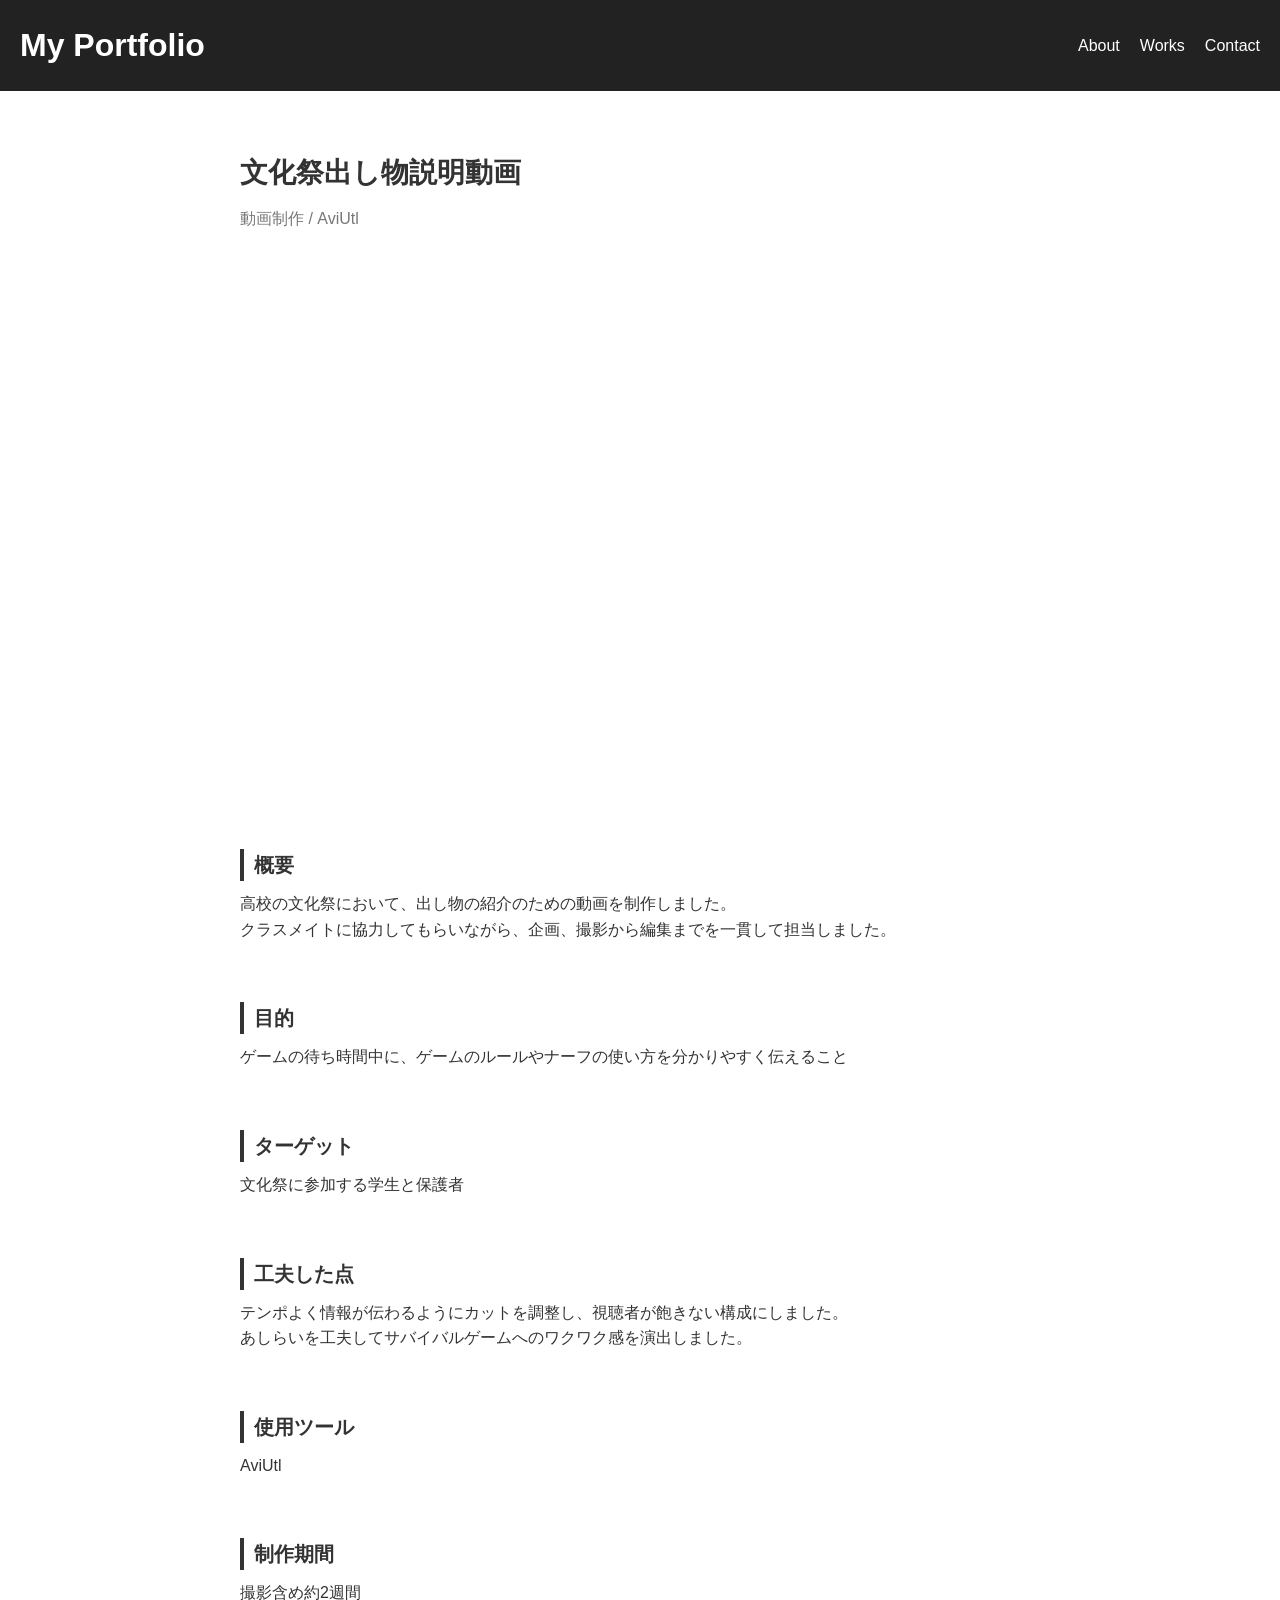
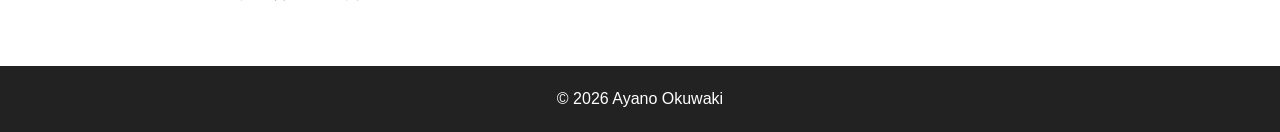
==== work_04.html @ 7dfdf5ab "各ページ作成" ====
<!DOCTYPE html>
<html lang="ja">
<head>
  <meta charset="UTF-8">
  <meta name="viewport" content="width=device-width, initial-scale=1.0">
  <title>文化祭出し物説明動画 | Portfolio</title>
  <link rel="stylesheet" href="work_04.css">
</head>

<body>

<header class="header">
  <h1 class="logo"><a href="index.html">My Portfolio</a></h1>
  <nav>
    <ul class="nav">
      <li><a href="index.html#about">About</a></li>
      <li><a href="index.html#works">Works</a></li>
      <li><a href="index.html#contact">Contact</a></li>
    </ul>
  </nav>
</header>

<main class="work-detail">

  <section class="section">
    <h1 class="work-title">文化祭出し物説明動画</h1>
    <p class="work-sub">動画制作 / AviUtl</p>
  </section>

  <section class="section">
      <iframe src="https://www.youtube.com/embed/r6qwOFw-28Y?si=jWMhXEhtY-xWs4Z1" title="YouTube video player" frameborder="0" allow="accelerometer; autoplay; clipboard-write; encrypted-media; gyroscope; picture-in-picture; web-share" referrerpolicy="strict-origin-when-cross-origin" allowfullscreen></iframe>
  </section>

  <section class="section">
    <h2>概要</h2>
    <p>高校の文化祭において、出し物の紹介のための動画を制作しました。<br>
    クラスメイトに協力してもらいながら、企画、撮影から編集までを一貫して担当しました。</p>
  </section>

  <section class="section">
    <h2>目的</h2>
    <p>ゲームの待ち時間中に、ゲームのルールやナーフの使い方を分かりやすく伝えること</p>
  </section>

  <section class="section">
    <h2>ターゲット</h2>
    <p>文化祭に参加する学生と保護者</p>
  </section>

  <section class="section">
    <h2>工夫した点</h2>
    <p>テンポよく情報が伝わるようにカットを調整し、視聴者が飽きない構成にしました。<br>
    あしらいを工夫してサバイバルゲームへのワクワク感を演出しました。</p>
  </section>

  <section class="section">
    <h2>使用ツール</h2>
    <p>AviUtl</p>
  </section>

  <section class="section">
    <h2>制作期間</h2>
    <p>撮影含め約2週間</p>
  </section>

</main>

<footer class="footer">
  <p>© 2026 Ayano Okuwaki</p>
</footer>

</body>
</html>
---- work_04.css ----
* {
  margin: 0;
  padding: 0;
  box-sizing: border-box;
}

/* 全体 */
body {
  font-family: Arial, sans-serif;
  line-height: 1.6;
  color: #333;
}

/* ヘッダー */
.header {
  background-color: #222;
  display: flex;
  justify-content: space-between;
  align-items: center;
  padding: 20px;
  color: #fff;
}

.header h1 a{
    text-decoration: none;
    color: #fff;
}

.nav {
  display: flex;
  gap: 20px;
  list-style: none;
}

.nav a {
  text-decoration: none;
  color: #fff;
}

.work-detail {
  max-width: 800px;
  margin: 0 auto;
}

.section {
  margin: 60px 0;
}

.work-title {
  font-size: 28px;
  margin-bottom: 10px;
}

.work-sub {
  color: #777;
}

.work-main-img {
  width: 100%;
  margin: 20px 0;
}

.section iframe {
  width: 100%;
  height: 450px;
  margin: 20px 0;
}

/* 見出しちょいデザイン */
.section h2 {
  font-size: 20px;
  margin-bottom: 10px;
  border-left: 4px solid #333;
  padding-left: 10px;
}

/* フッター */
.footer {
  text-align: center;
  padding: 20px;
  background: #222;
  color: #fff;
}

@media  screen and (max-width: 767px) {
    .section{
        margin: 20% 5%;
    }
    .main-section{
        margin: 0 5%;
        display: flex;
        overflow-x: scroll;
        overflow-y: hidden;/*横スクロールのみ有効に*/
        scroll-snap-type: x mandatory;
        gap: 20px;
            /* Chrome, Safari, Edge (WebKit系) */
        -webkit-overflow-scrolling: touch; /* スマホでの慣性スクロールを有効に */
    }
    .section iframe {
        width: 100%;
        height: 200px;
    }
}
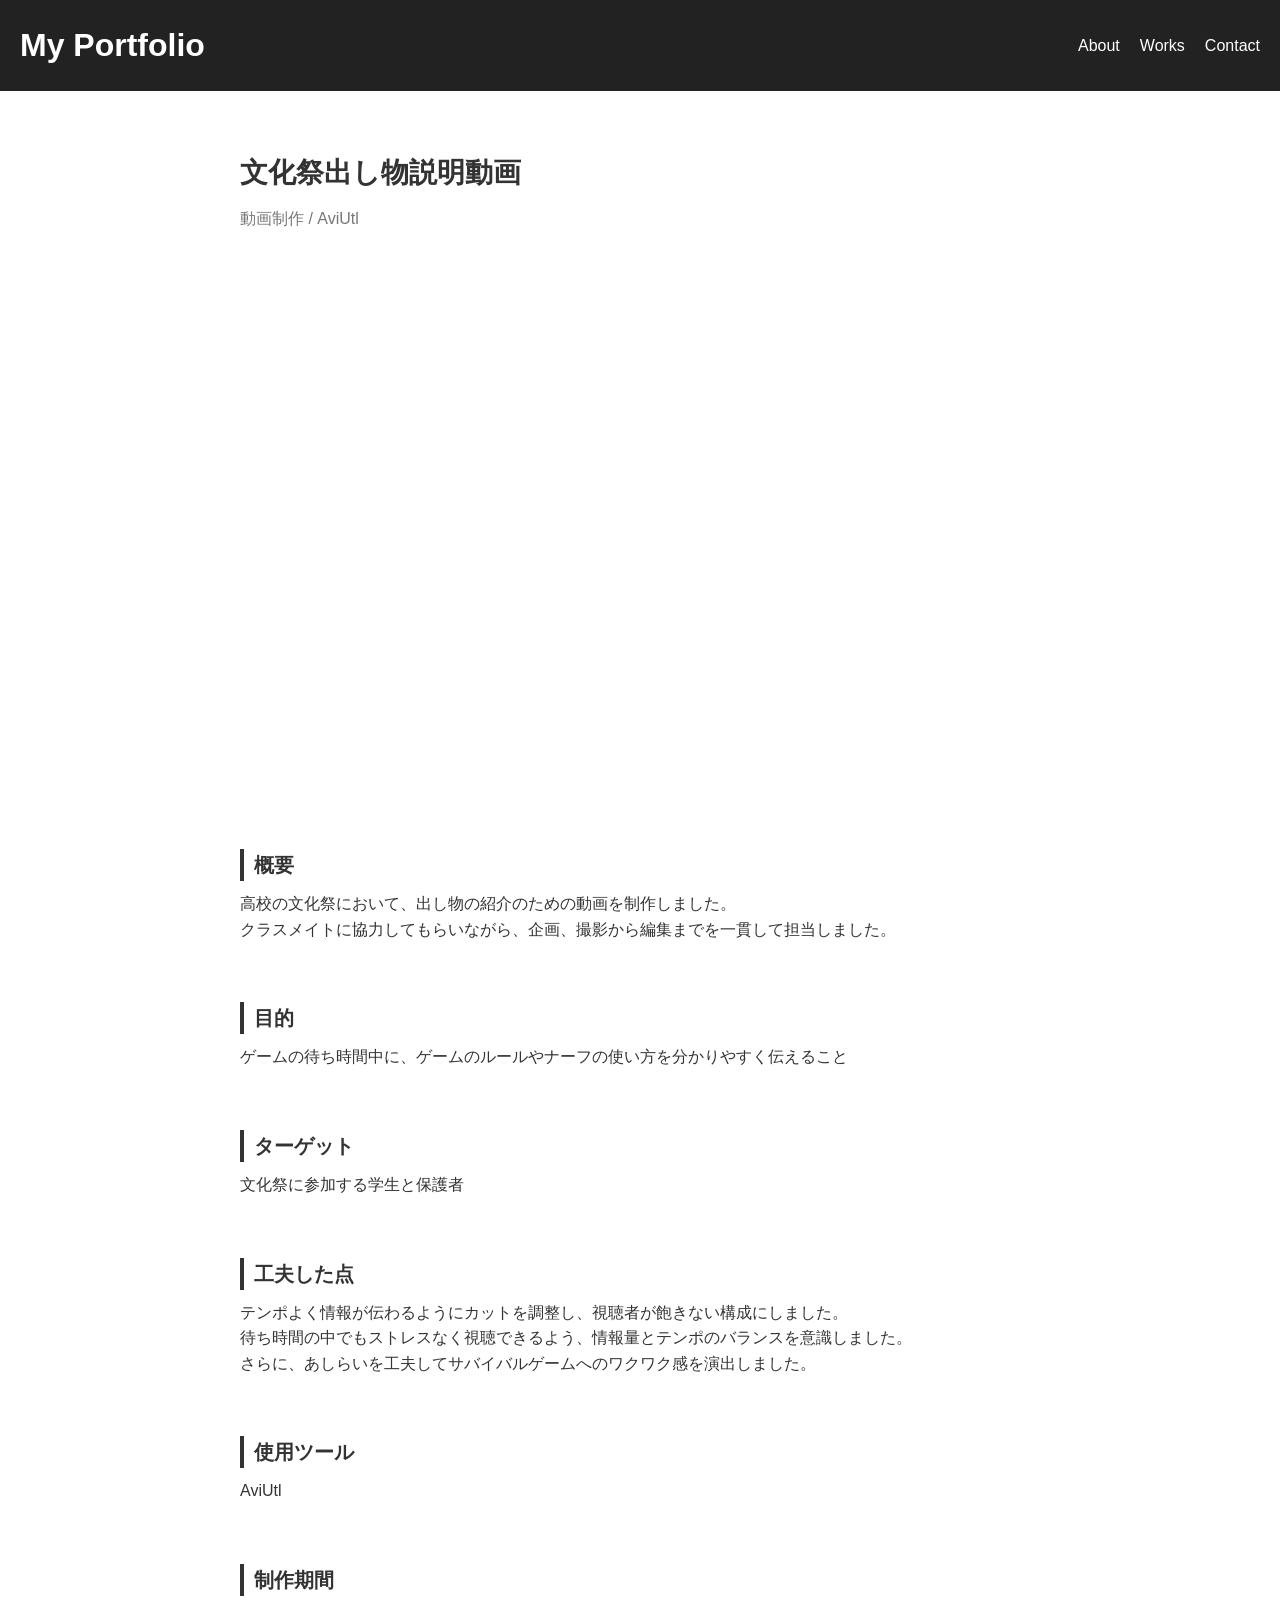
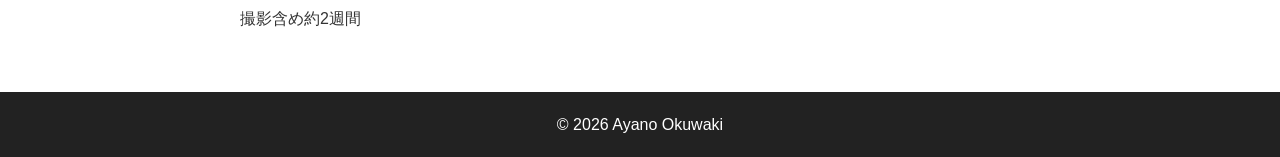
==== commit bfca8464: "文言ちょっと直し" ====
--- a/work_04.html
+++ b/work_04.html
@@ -50,7 +50,8 @@
   <section class="section">
     <h2>工夫した点</h2>
     <p>テンポよく情報が伝わるようにカットを調整し、視聴者が飽きない構成にしました。<br>
-    あしらいを工夫してサバイバルゲームへのワクワク感を演出しました。</p>
+      待ち時間の中でもストレスなく視聴できるよう、情報量とテンポのバランスを意識しました。<br>
+    さらに、あしらいを工夫してサバイバルゲームへのワクワク感を演出しました。</p>
   </section>
 
   <section class="section">
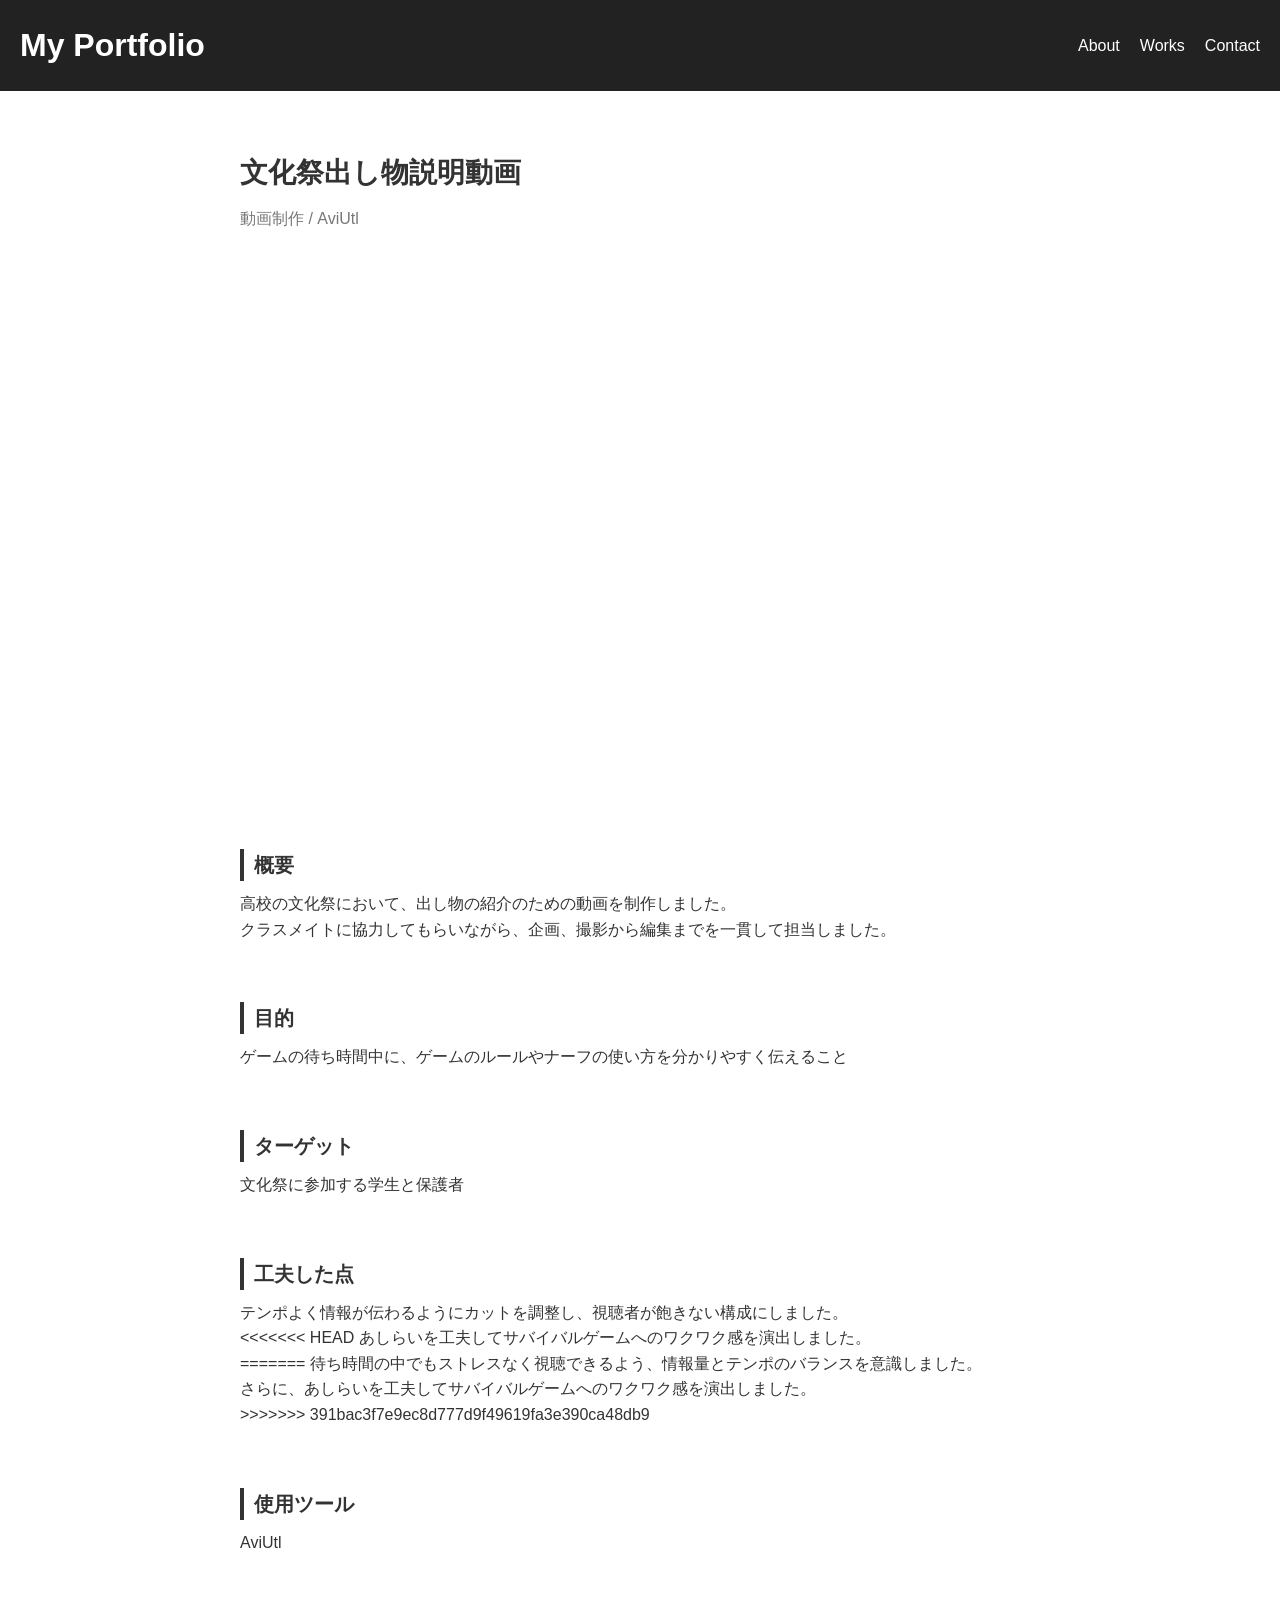
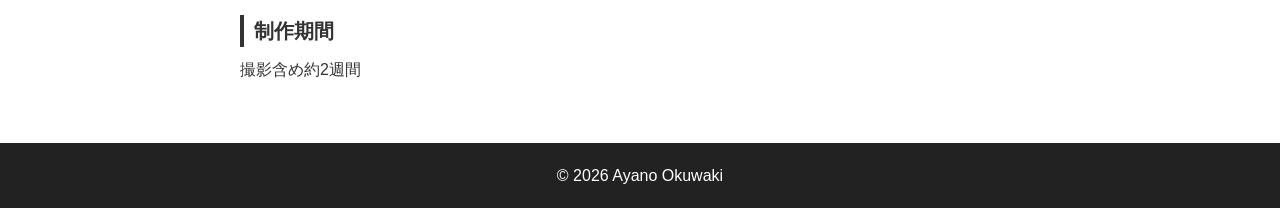
==== commit 2b351403: "Merge branch 'main' of https://github.com/potato0823/Portfolio" ====
--- a/work_04.html
+++ b/work_04.html
@@ -50,8 +50,12 @@
   <section class="section">
     <h2>工夫した点</h2>
     <p>テンポよく情報が伝わるようにカットを調整し、視聴者が飽きない構成にしました。<br>
+<<<<<<< HEAD
+    あしらいを工夫してサバイバルゲームへのワクワク感を演出しました。</p>
+=======
       待ち時間の中でもストレスなく視聴できるよう、情報量とテンポのバランスを意識しました。<br>
     さらに、あしらいを工夫してサバイバルゲームへのワクワク感を演出しました。</p>
+>>>>>>> 391bac3f7e9ec8d777d9f49619fa3e390ca48db9
   </section>
 
   <section class="section">
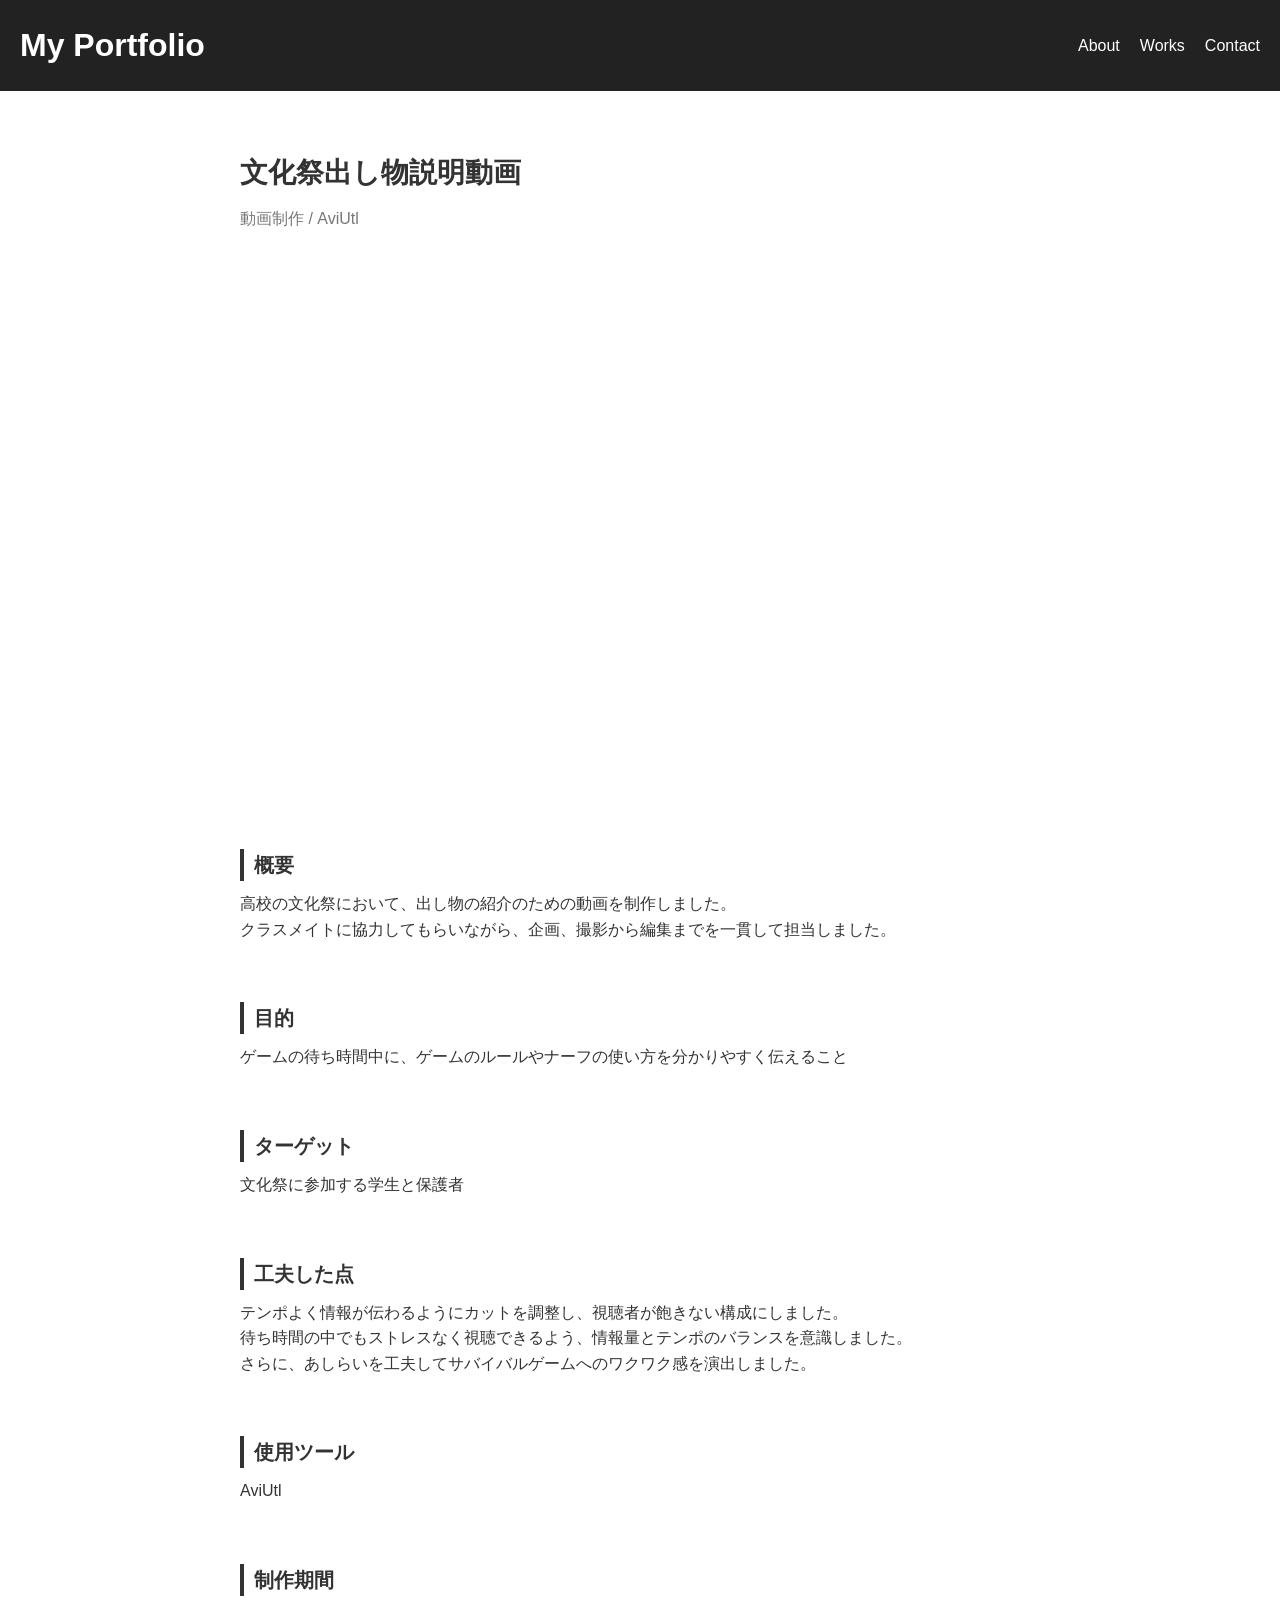
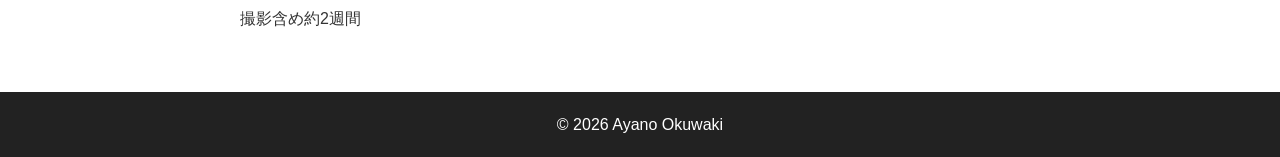
==== commit a76c694d: "文字直し" ====
--- a/work_04.html
+++ b/work_04.html
@@ -50,12 +50,8 @@
   <section class="section">
     <h2>工夫した点</h2>
     <p>テンポよく情報が伝わるようにカットを調整し、視聴者が飽きない構成にしました。<br>
-<<<<<<< HEAD
-    あしらいを工夫してサバイバルゲームへのワクワク感を演出しました。</p>
-=======
       待ち時間の中でもストレスなく視聴できるよう、情報量とテンポのバランスを意識しました。<br>
     さらに、あしらいを工夫してサバイバルゲームへのワクワク感を演出しました。</p>
->>>>>>> 391bac3f7e9ec8d777d9f49619fa3e390ca48db9
   </section>
 
   <section class="section">
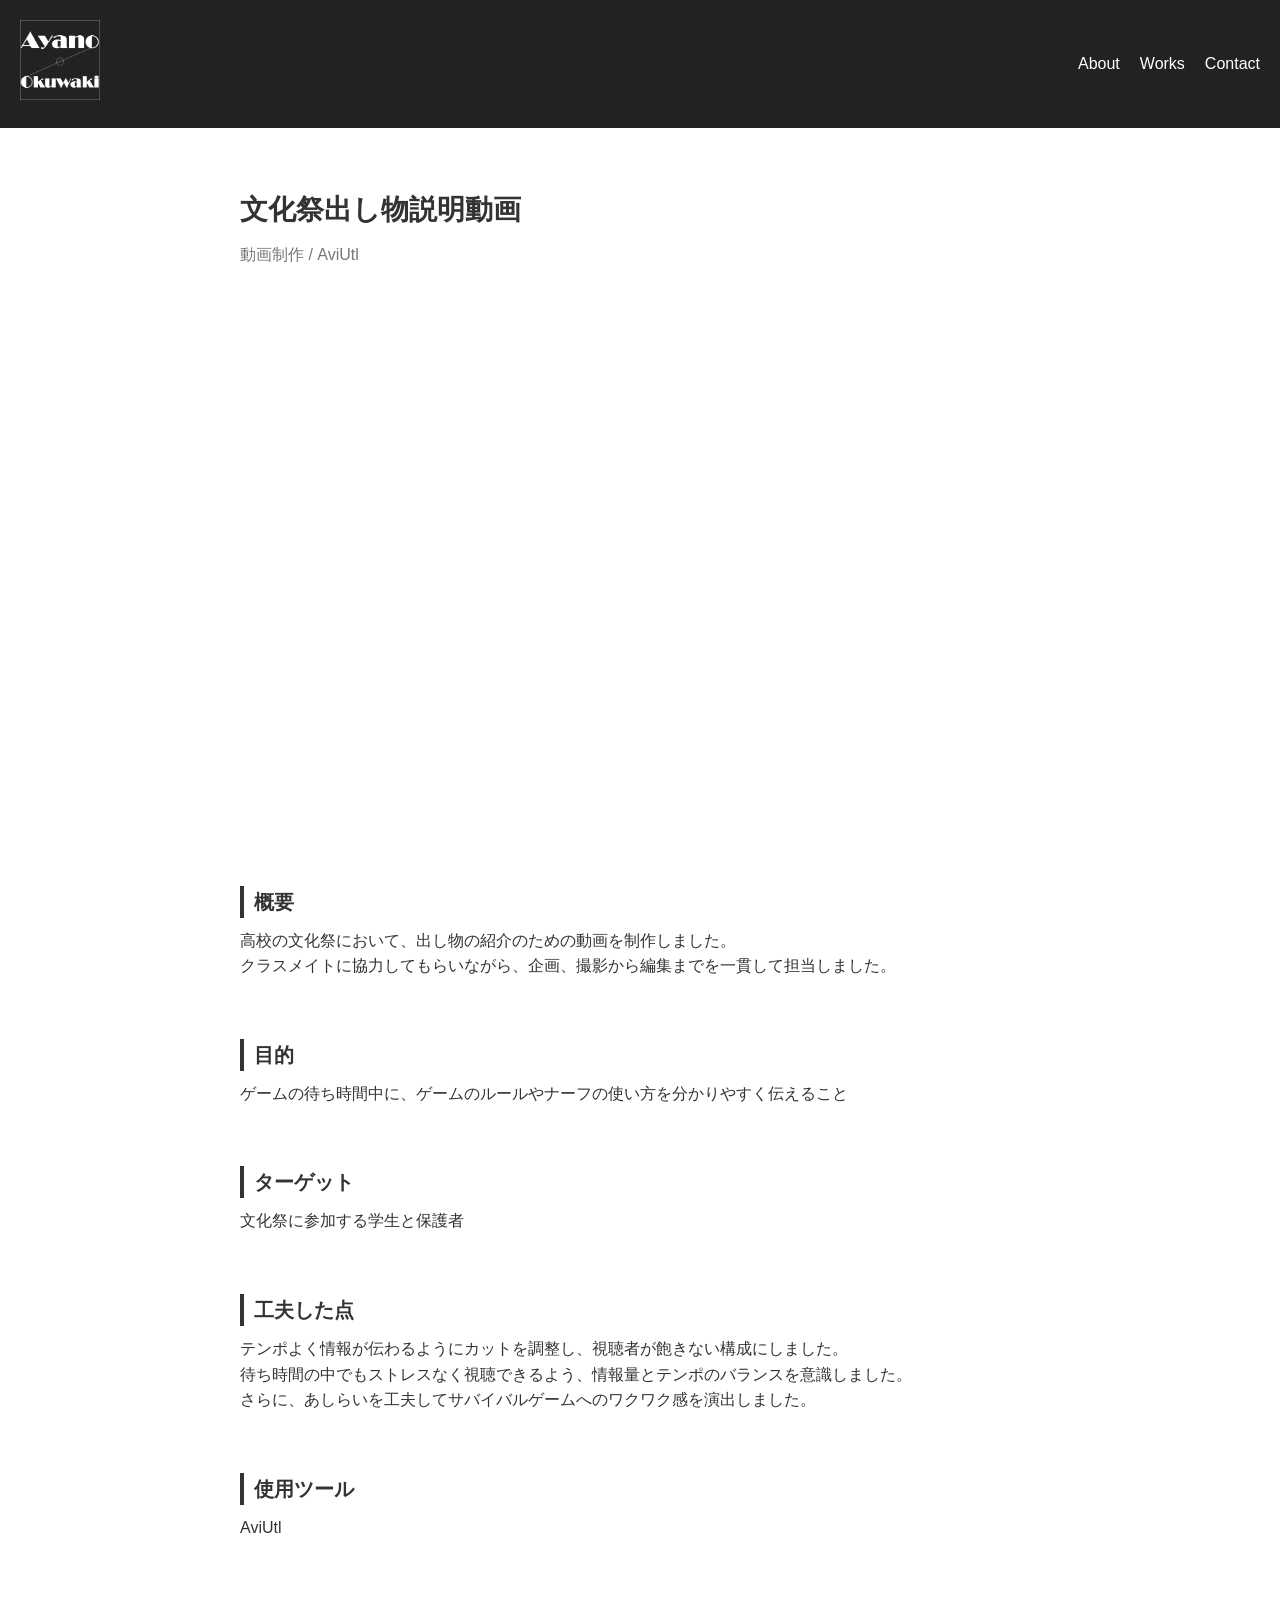
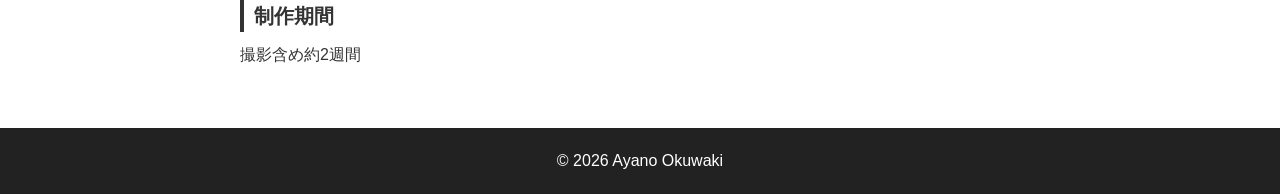
==== commit 95d861eb: "logo作った" ====
--- a/work_04.html
+++ b/work_04.html
@@ -10,7 +10,7 @@
 <body>
 
 <header class="header">
-  <h1 class="logo"><a href="index.html">My Portfolio</a></h1>
+<a href="index.html"><img class="logo" src="ポートフォリオ用\奥脇文乃ロゴ_白.png" alt="My Portfolio Logo"></a>
   <nav>
     <ul class="nav">
       <li><a href="index.html#about">About</a></li>
--- a/work_04.css
+++ b/work_04.css
@@ -19,6 +19,10 @@
   align-items: center;
   padding: 20px;
   color: #fff;
+}
+
+.header .logo {
+  width: 80px;
 }
 
 .header h1 a{
